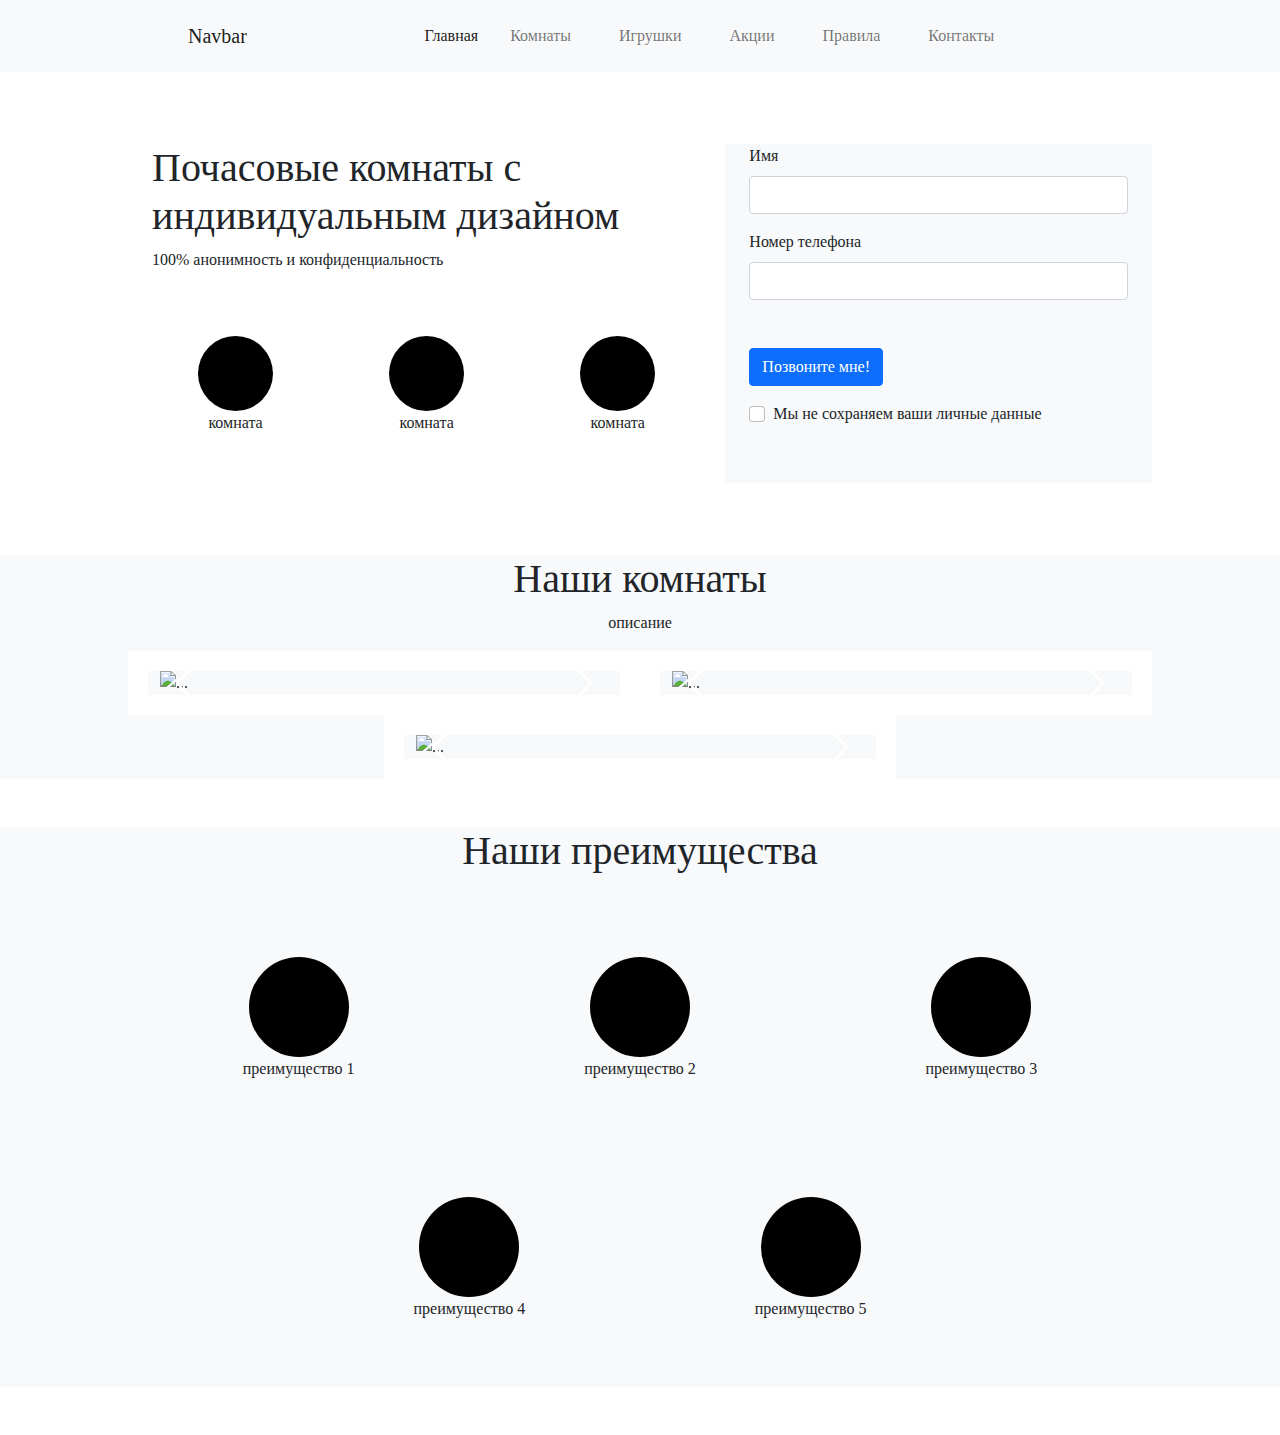
==== index.html @ 32b3ee07 "start" ====
<!doctype html>
<html lang="en">
  <head>
    <!-- Required meta tags -->
    <meta charset="utf-8">
    <meta name="viewport" content="width=device-width, initial-scale=1">

    <!-- Bootstrap CSS -->
    <link href="bootstrap.css" rel="stylesheet">

    <title>Hello, world!</title>
	 <style>



		*{
		margin: 0;
		padding: 0;
		box-sizing: border-box;
		font-family: 'Bad Script';
		}

		.container{
			width: 80%;
		}

		.room-shortcut-image{
			background-color: black;
			height: 75px;
			width: 75px;
		}

		.rooms .room{
			/* height: 330px; */
			/* background-color: black; */
			border: 20px solid white;
		}

		.advantages-element{
			
			padding: 50px 70px;
		}

		.advantages-element .image{
			width: 100px;
			height: 100px;
			background-color: black;
		}

		.advantages-element .text{}

		


		





	 </style>
  </head>
  <body>
	
	<nav class="navbar navbar-expand-lg navbar-light bg-light">
		<div class="container">
		  <a class="navbar-brand mx-5 my-2" href="#">Navbar</a>
		  <button class="navbar-toggler" type="button" data-bs-toggle="collapse" data-bs-target="#navbarNavDropdown" aria-controls="navbarNavDropdown" aria-expanded="false" aria-label="Toggle navigation">
			 <span class="navbar-toggler-icon"></span>
		  </button>
		  <div class="collapse navbar-collapse justify-content-center" id="navbarNavDropdown">
			 <ul class="navbar-nav">
				<li class="nav-item mx-auto">
				  <a class="nav-link active" aria-current="page" href="#">Главная</a>
				</li>
				<li class="nav-item mx-auto px-3">
				  <a class="nav-link" href="#">Комнаты</a>
				</li>
				<li class="nav-item mx-auto px-3">
				  <a class="nav-link" href="https://andrey72.ru/" target="_blank">Игрушки</a>
				</li>
				<li class="nav-item mx-auto px-3">
					<a class="nav-link" href="#">Акции</a>
				 </li>
				 <li class="nav-item mx-auto px-3" >
					<a class="nav-link" href="#">Правила</a>
				 </li>
				 <li class="nav-item mx-auto px-3">
					<a class="nav-link" href="#">Контакты</a>
				 </li>
			 </ul>
		  </div>
		</div>
	 </nav>

	 <div class="container">
		<div class="row py-4">
			<div class="col-12 col-xl-7 g-5"> 
				<div class="row">
					<div class="col">
						<h1>Почасовые комнаты с индивидуальным дизайном</h1>
						<p>100% анонимность и конфиденциальность</p>
					</div>
				</div>
				<div class="row my-5 ">
					<div class="room-shortcut-container col d-flex flex-column justify-content-center align-items-center">
						<div class="room-shortcut-image rounded-circle"></div>
						<span class="room-shortcut-text">комната</span>
					</div>
					<div class="room-shortcut-container col d-flex flex-column justify-content-center align-items-center">
						<div class="room-shortcut-image rounded-circle"></div>
						<span class="room-shortcut-text">комната</span>
					</div>
					<div class="room-shortcut-container col d-flex flex-column justify-content-center align-items-center">
						<div class="room-shortcut-image rounded-circle"></div>
						<span class="room-shortcut-text">комната</span>
					</div>
				</div>
			</div>

			<form class="col-12 col-xl-5 g-5 bg-light">
				<div class="col-12">
				  <label for="inputAddress" class="form-label">Имя</label>
				  <input type="text" class="form-control mb-3" id="inputAddress" placeholder="">
				</div>
				<div class="col-12">
				  <label for="inputAddress2" class="form-label">Номер телефона</label>
				  <input type="text" class="form-control mb-5" id="inputAddress2" placeholder="">
				</div>
				<div class="col-12">
				  <button type="submit" class="btn btn-primary">Позвоните мне!</button>
				</div>
				<div class="col-12">
				  <div class="form-check my-3">
					 <input class="form-check-input" type="checkbox" id="gridCheck">
					 <label class="form-check-label" for="gridCheck">
						Мы не сохраняем ваши личные данные
					 </label>
				  </div>
				</div>
			 </form>

	 	</div>
	</div>

	<div class="rooms bg-light my-5">
		<div class="container">
				<div class="row">
					<div class="col d-flex flex-column justify-content-center align-items-center">
					<h1>Наши комнаты</h1>
					<p>описание</p>
					</div>
				</div>
				<div class="row d-flex flex-wrap justify-content-center">

					<!-- !первая комната -->
					<div id="room-1" class="carousel slide room col-12 col-xl-6" data-bs-interval="false" data-bs-ride="carousel">
						<div class="carousel-indicators">
						  <button type="button" data-bs-target="#room-1" data-bs-slide-to="0" class="active" aria-current="true" aria-label="Slide 1"></button>
						  <button type="button" data-bs-target="#room-1" data-bs-slide-to="1" aria-label="Slide 2"></button>
						  <button type="button" data-bs-target="#room-1" data-bs-slide-to="2" aria-label="Slide 3"></button>
						</div>
						<div class="carousel-inner">
							<div class="carousel-item active">
							  <img src="19.jpg" class="d-block w-100" alt="...">
							  <div class="carousel-caption d-none d-md-block">
								 <h5>Комната 2</h5>
								 <p>фото 1</p>
							  </div>
							</div>
							<div class="carousel-item">
							  <img src="20.jpg" class="d-block w-100 h-100" alt="...">
							  <div class="carousel-caption d-none d-md-block">
								 <h5>Комната 2</h5>
								 <p>фото 2</p>
							  </div>
							</div>
							<div class="carousel-item">
							  <img src="DSC04332.jpg" class="d-block w-100" alt="...">
							  <div class="carousel-caption d-none d-md-block">
								 <h5>Комната 2</h5>
								 <p>фото 3</p>
							  </div>
							</div>
						 </div>
						<button class="carousel-control-prev carousel-control" type="button" data-bs-target="#room-1"  data-bs-slide="prev">
						  <span class="carousel-control-prev-icon" aria-hidden="true"></span>
						  <span class="visually-hidden">Предыдущий</span>
						</button>
						<button class="carousel-control-next carousel-control" type="button" data-bs-target="#room-1"  data-bs-slide="next">
						  <span class="carousel-control-next-icon" aria-hidden="true"></span>
						  <span class="visually-hidden">Следующий</span>
						</button>
					 </div>


					 <!-- ?вторая комната -->
					 <div id="room-2" class="carousel slide room col-12 col-xl-6" data-bs-interval="false" data-bs-ride="carousel">
						<div class="carousel-indicators">
						  <button type="button" data-bs-target="#room-2" data-bs-slide-to="0" class="active" aria-current="true" aria-label="Slide 1"></button>
						  <button type="button" data-bs-target="#room-2" data-bs-slide-to="1" aria-label="Slide 2"></button>
						  <button type="button" data-bs-target="#room-2" data-bs-slide-to="2" aria-label="Slide 3"></button>
						</div>
						<div class="carousel-inner">
						  <div class="carousel-item active">
							 <img src="19.jpg" class="d-block w-100" alt="...">
							 <div class="carousel-caption d-none d-md-block">
								<h5>Комната 2</h5>
								<p>фото 1</p>
							 </div>
						  </div>
						  <div class="carousel-item">
							 <img src="20.jpg" class="d-block w-100 h-100" alt="...">
							 <div class="carousel-caption d-none d-md-block">
								<h5>Комната 2</h5>
								<p>фото 2</p>
							 </div>
						  </div>
						  <div class="carousel-item">
							 <img src="DSC04332.jpg" class="d-block w-100" alt="...">
							 <div class="carousel-caption d-none d-md-block">
								<h5>Комната 2</h5>
								<p>фото 3</p>
							 </div>
						  </div>
						</div>
						<button class="carousel-control-prev" type="button" data-bs-target="#room-2"  data-bs-slide="prev">
						  <span class="carousel-control-prev-icon" aria-hidden="true"></span>
						  <span class="visually-hidden">Предыдущий</span>
						</button>
						<button class="carousel-control-next" type="button" data-bs-target="#room-2"  data-bs-slide="next">
						  <span class="carousel-control-next-icon" aria-hidden="true"></span>
						  <span class="visually-hidden">Следующий</span>
						</button>
					 </div>

					
					 <!-- *третья комната -->
					 <div id="room-3" class="carousel slide room col-12 col-xl-6" data-bs-interval="false" data-bs-ride="carousel">
						<div class="carousel-indicators">
						  <button type="button" data-bs-target="#room-3" data-bs-slide-to="0" class="active" aria-current="true" aria-label="Slide 1"></button>
						  <button type="button" data-bs-target="#room-3" data-bs-slide-to="1" aria-label="Slide 2"></button>
						  <button type="button" data-bs-target="#room-3" data-bs-slide-to="2" aria-label="Slide 3"></button>
						</div>
						<div class="carousel-inner">
							<div class="carousel-item active">
							  <img src="19.jpg" class="d-block w-100" alt="...">
							  <div class="carousel-caption d-none d-md-block">
								 <h5>Комната 2</h5>
								 <p>фото 1</p>
							  </div>
							</div>
							<div class="carousel-item">
							  <img src="20.jpg" class="d-block w-100 h-100" alt="...">
							  <div class="carousel-caption d-none d-md-block">
								 <h5>Комната 2</h5>
								 <p>фото 2</p>
							  </div>
							</div>
							<div class="carousel-item">
							  <img src="DSC04332.jpg" class="d-block w-100" alt="...">
							  <div class="carousel-caption d-none d-md-block">
								 <h5>Комната 2</h5>
								 <p>фото 3</p>
							  </div>
							</div>
						 </div>
						<button class="carousel-control-prev" type="button" data-bs-target="#room-3"  data-bs-slide="prev">
						  <span class="carousel-control-prev-icon" aria-hidden="true"></span>
						  <span class="visually-hidden">Предыдущий</span>
						</button>
						<button class="carousel-control-next" type="button" data-bs-target="#room-3"  data-bs-slide="next">
						  <span class="carousel-control-next-icon" aria-hidden="true"></span>
						  <span class="visually-hidden">Следующий</span>
						</button>
					 </div>

				</div>
		</div>
	</div>

	<div class="advantages bg-light my-5">
		<div class="container">
			<div class="row my-4">
				<div class="col d-flex justify-content-center align-items-center">
					<h1>Наши преимущества</h1>
				</div>
			</div>
			<div class="row d-flex flex-wrap justify-content-center">
					<div class="advantages-element col-6 col-xl-4 d-flex flex-column justify-content-center align-items-center">
						<div class="image rounded-circle"></div>
						<p class="text">преимущество 1</p>
					</div>
					<div class="advantages-element col-6 col-xl-4 d-flex flex-column justify-content-center align-items-center">
						<div class="image rounded-circle"></div>
						<p class="text">преимущество 2</p>
					</div>
					<div class="advantages-element col-6 col-xl-4 d-flex flex-column justify-content-center align-items-center">
						<div class="image rounded-circle"></div>
						<p class="text">преимущество 3</p>
					</div>
					<div class="advantages-element col-6 col-xl-4 d-flex flex-column justify-content-center align-items-center">
						<div class="image rounded-circle"></div>
						<p class="text">преимущество 4</p>
					</div>
					<div class="advantages-element col-6 col-xl-4 d-flex flex-column justify-content-center align-items-center">
						<div class="image rounded-circle"></div>
						<p class="text">преимущество 5</p>
					</div>
			</div>
		</div>
	</div>
	
   

    
    <script src="https://cdn.jsdelivr.net/npm/bootstrap@5.0.2/dist/js/bootstrap.bundle.min.js" integrity="sha384-MrcW6ZMFYlzcLA8Nl+NtUVF0sA7MsXsP1UyJoMp4YLEuNSfAP+JcXn/tWtIaxVXM" crossorigin="anonymous"></script>
  </body>
</html>
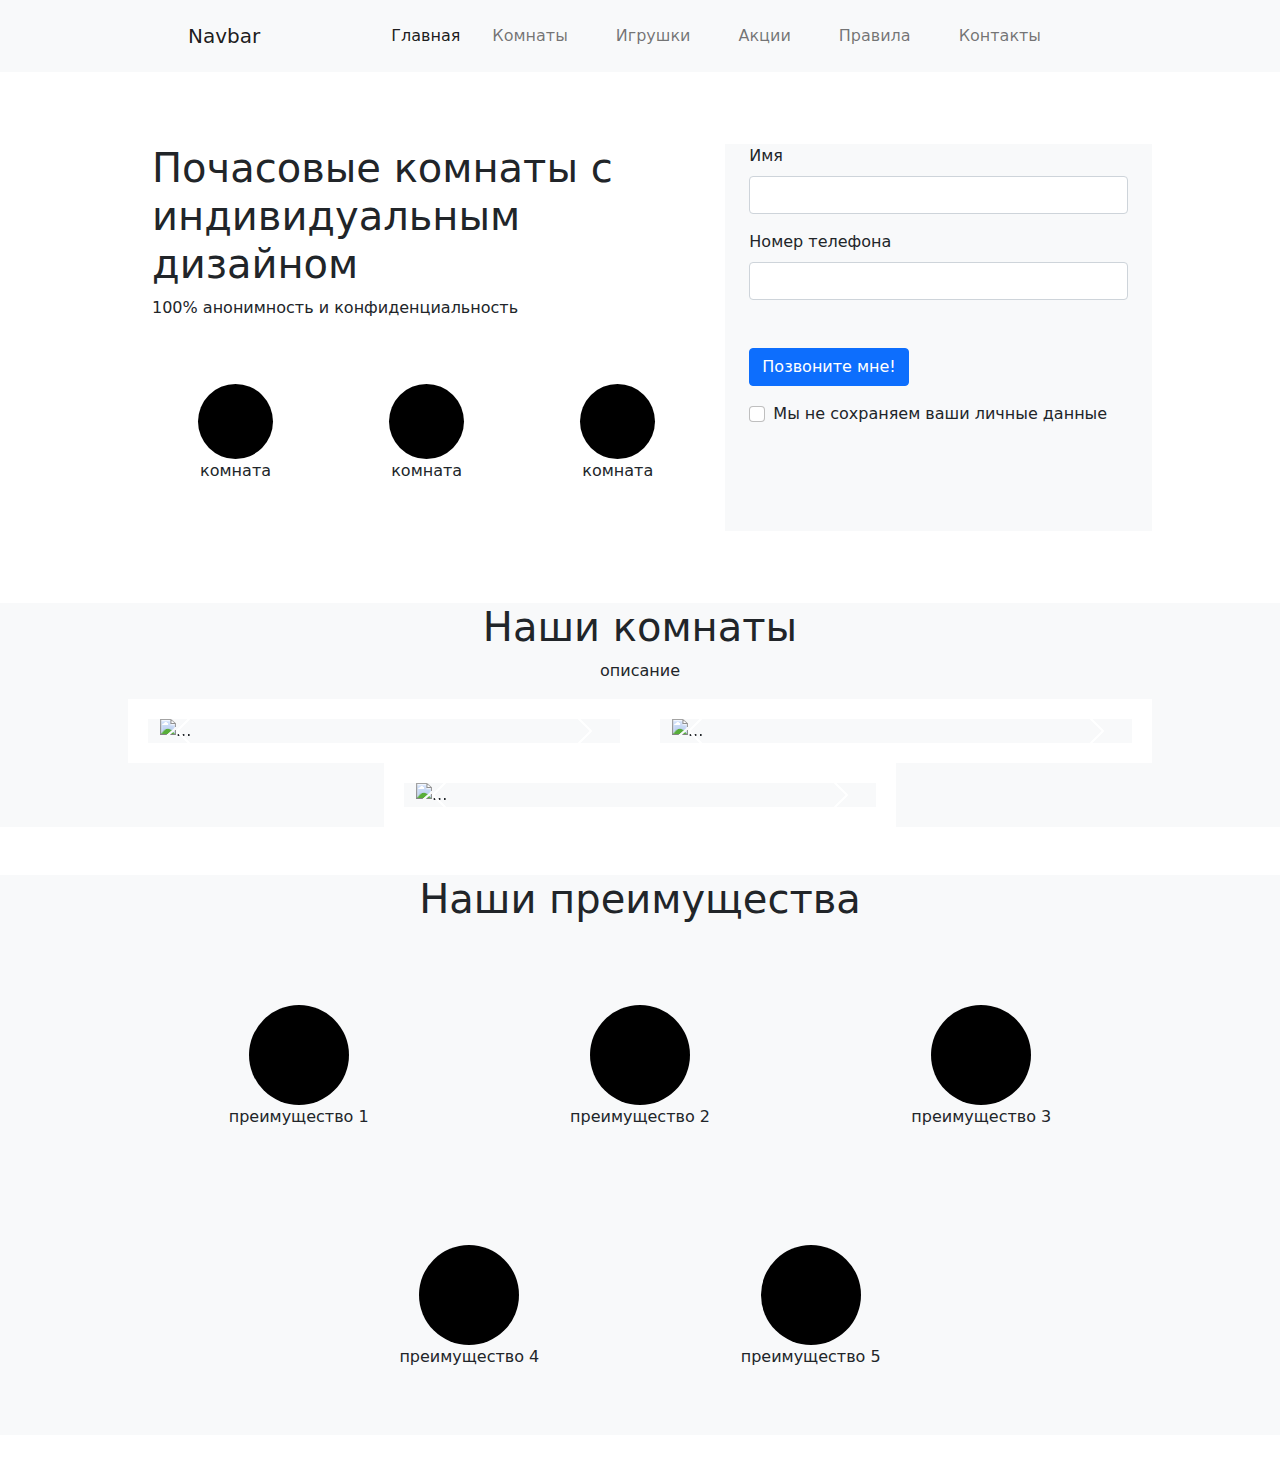
==== commit 294f6ade: "rooms start" ====
--- a/index.html
+++ b/index.html
@@ -17,7 +17,6 @@
 		margin: 0;
 		padding: 0;
 		box-sizing: border-box;
-		font-family: 'Bad Script';
 		}
 
 		.container{
@@ -71,10 +70,10 @@
 		  <div class="collapse navbar-collapse justify-content-center" id="navbarNavDropdown">
 			 <ul class="navbar-nav">
 				<li class="nav-item mx-auto">
-				  <a class="nav-link active" aria-current="page" href="#">Главная</a>
+				  <a class="nav-link active" aria-current="page" href="/">Главная</a>
 				</li>
 				<li class="nav-item mx-auto px-3">
-				  <a class="nav-link" href="#">Комнаты</a>
+				  <a class="nav-link" href="rooms.html">Комнаты</a>
 				</li>
 				<li class="nav-item mx-auto px-3">
 				  <a class="nav-link" href="https://andrey72.ru/" target="_blank">Игрушки</a>
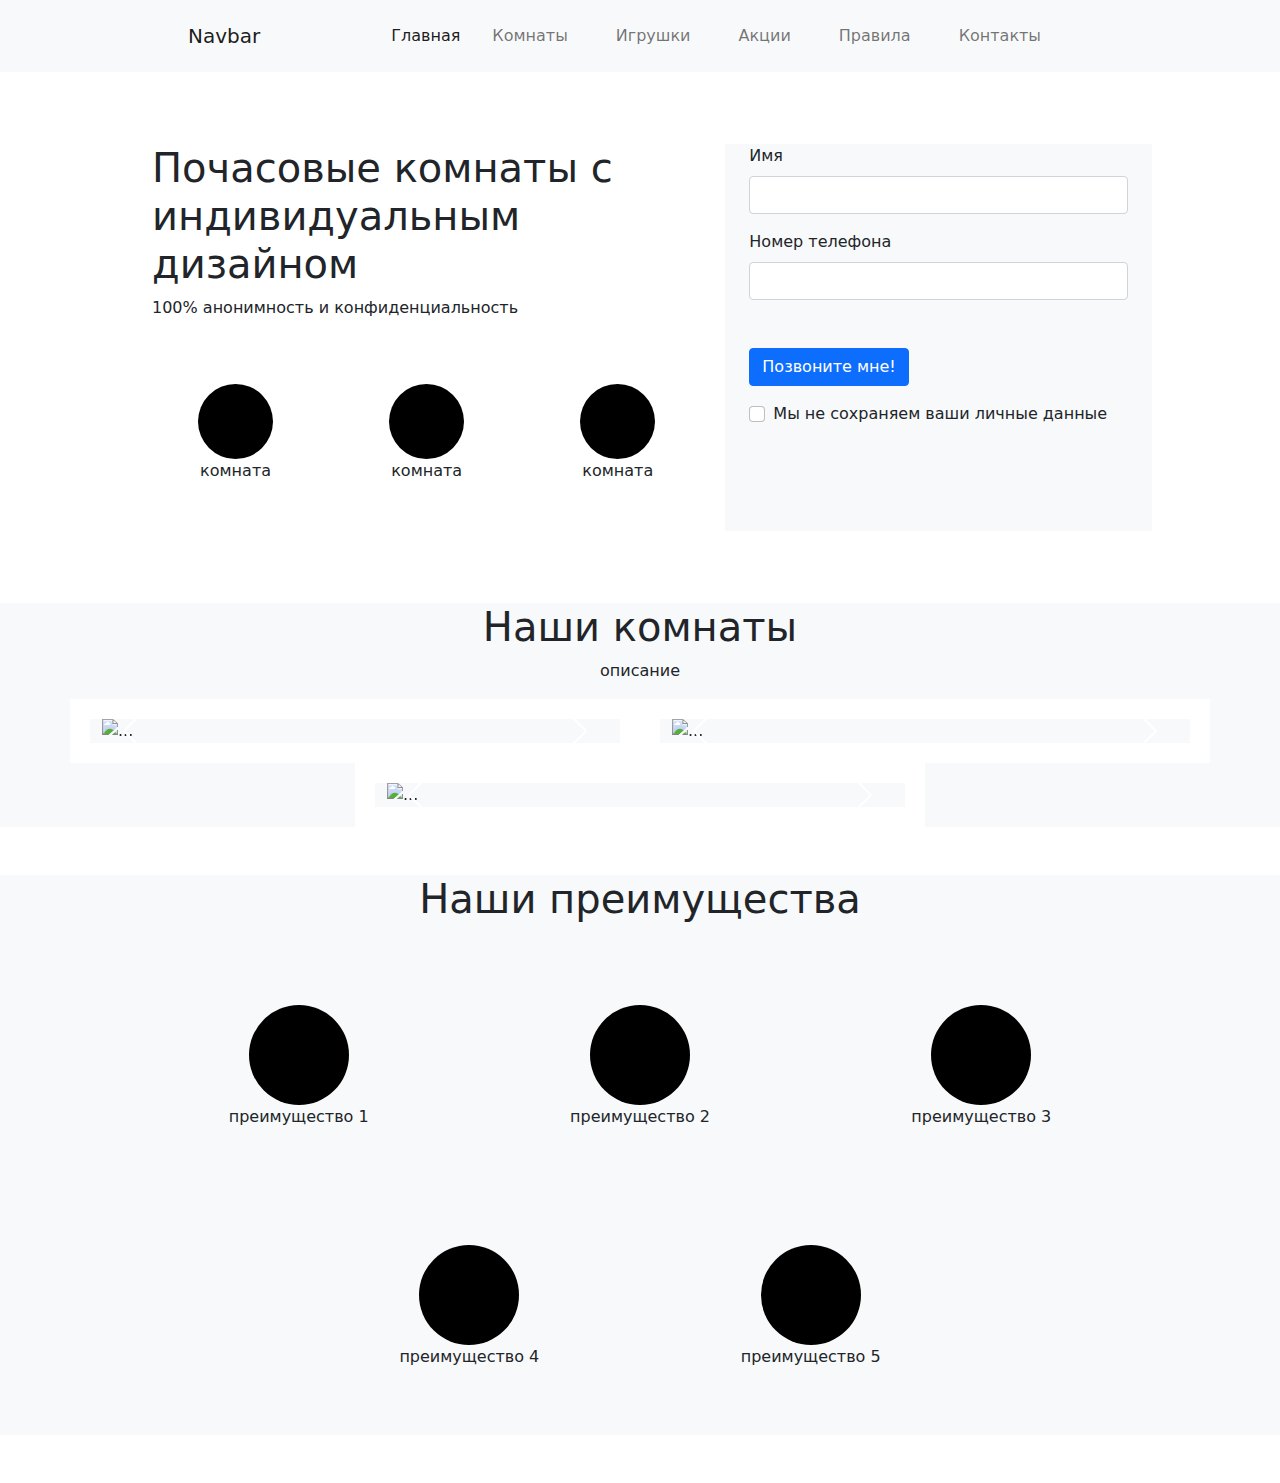
==== commit 6ee939fd: "demo contacts and rules" ====
--- a/index.html
+++ b/index.html
@@ -7,60 +7,15 @@
 
     <!-- Bootstrap CSS -->
     <link href="bootstrap.css" rel="stylesheet">
-
-    <title>Hello, world!</title>
-	 <style>
-
-
-
-		*{
-		margin: 0;
-		padding: 0;
-		box-sizing: border-box;
-		}
-
-		.container{
-			width: 80%;
-		}
-
-		.room-shortcut-image{
-			background-color: black;
-			height: 75px;
-			width: 75px;
-		}
-
-		.rooms .room{
-			/* height: 330px; */
-			/* background-color: black; */
-			border: 20px solid white;
-		}
-
-		.advantages-element{
-			
-			padding: 50px 70px;
-		}
-
-		.advantages-element .image{
-			width: 100px;
-			height: 100px;
-			background-color: black;
-		}
-
-		.advantages-element .text{}
-
-		
-
-
-		
-
-
-
-
-
-	 </style>
+	 <link rel="stylesheet" href="header.css">
+	 <link rel="stylesheet" href="index.css">
+	 <link rel="stylesheet" href="advantages.css">
+
+    <title>Главная</title>
   </head>
   <body>
 	
+	<header>
 	<nav class="navbar navbar-expand-lg navbar-light bg-light">
 		<div class="container">
 		  <a class="navbar-brand mx-5 my-2" href="#">Navbar</a>
@@ -82,15 +37,17 @@
 					<a class="nav-link" href="#">Акции</a>
 				 </li>
 				 <li class="nav-item mx-auto px-3" >
-					<a class="nav-link" href="#">Правила</a>
+					<a class="nav-link" href="rules.html">Правила</a>
 				 </li>
 				 <li class="nav-item mx-auto px-3">
-					<a class="nav-link" href="#">Контакты</a>
+					<a class="nav-link" href="contacts.html">Контакты</a>
 				 </li>
 			 </ul>
 		  </div>
 		</div>
 	 </nav>
+	</header>
+	
 
 	 <div class="container">
 		<div class="row py-4">
@@ -143,7 +100,7 @@
 	</div>
 
 	<div class="rooms bg-light my-5">
-		<div class="container">
+		<div class="container-sm">
 				<div class="row">
 					<div class="col d-flex flex-column justify-content-center align-items-center">
 					<h1>Наши комнаты</h1>
@@ -286,23 +243,23 @@
 				</div>
 			</div>
 			<div class="row d-flex flex-wrap justify-content-center">
-					<div class="advantages-element col-6 col-xl-4 d-flex flex-column justify-content-center align-items-center">
+					<div class="advantages-element col-12 col-sm-6 col-xl-4 d-flex flex-column justify-content-center align-items-center">
 						<div class="image rounded-circle"></div>
 						<p class="text">преимущество 1</p>
 					</div>
-					<div class="advantages-element col-6 col-xl-4 d-flex flex-column justify-content-center align-items-center">
+					<div class="advantages-element col-12 col-sm-6 col-xl-4 d-flex flex-column justify-content-center align-items-center">
 						<div class="image rounded-circle"></div>
 						<p class="text">преимущество 2</p>
 					</div>
-					<div class="advantages-element col-6 col-xl-4 d-flex flex-column justify-content-center align-items-center">
+					<div class="advantages-element col-12 col-sm-6 col-xl-4 d-flex flex-column justify-content-center align-items-center">
 						<div class="image rounded-circle"></div>
 						<p class="text">преимущество 3</p>
 					</div>
-					<div class="advantages-element col-6 col-xl-4 d-flex flex-column justify-content-center align-items-center">
+					<div class="advantages-element col-12 col-sm-6 col-xl-4 d-flex flex-column justify-content-center align-items-center">
 						<div class="image rounded-circle"></div>
 						<p class="text">преимущество 4</p>
 					</div>
-					<div class="advantages-element col-6 col-xl-4 d-flex flex-column justify-content-center align-items-center">
+					<div class="advantages-element col-12 col-sm-6 col-xl-4 d-flex flex-column justify-content-center align-items-center">
 						<div class="image rounded-circle"></div>
 						<p class="text">преимущество 5</p>
 					</div>
--- a/header.css
+++ b/header.css
@@ -0,0 +1,9 @@
+*{
+	margin: 0;
+	padding: 0;
+	box-sizing: border-box;
+}
+
+.container{
+	width: 80%;
+}--- a/index.css
+++ b/index.css
@@ -0,0 +1,24 @@
+.room-shortcut-image{
+			background-color: black;
+			height: 75px;
+			width: 75px;
+		}
+
+		.rooms .room{
+			/* height: 330px; */
+			/* background-color: black; */
+			border: 20px solid white;
+		}
+
+		.advantages-element{
+			
+			padding: 50px 70px;
+		}
+
+		.advantages-element .image{
+			width: 100px;
+			height: 100px;
+			background-color: black;
+		}
+
+		.advantages-element .text{}--- a/advantages.css
+++ b/advantages.css
@@ -0,0 +1,12 @@
+.advantages-element{
+			
+			padding: 50px 70px;
+		}
+
+		.advantages-element .image{
+			width: 100px;
+			height: 100px;
+			background-color: black;
+		}
+
+		.advantages-element .text{}